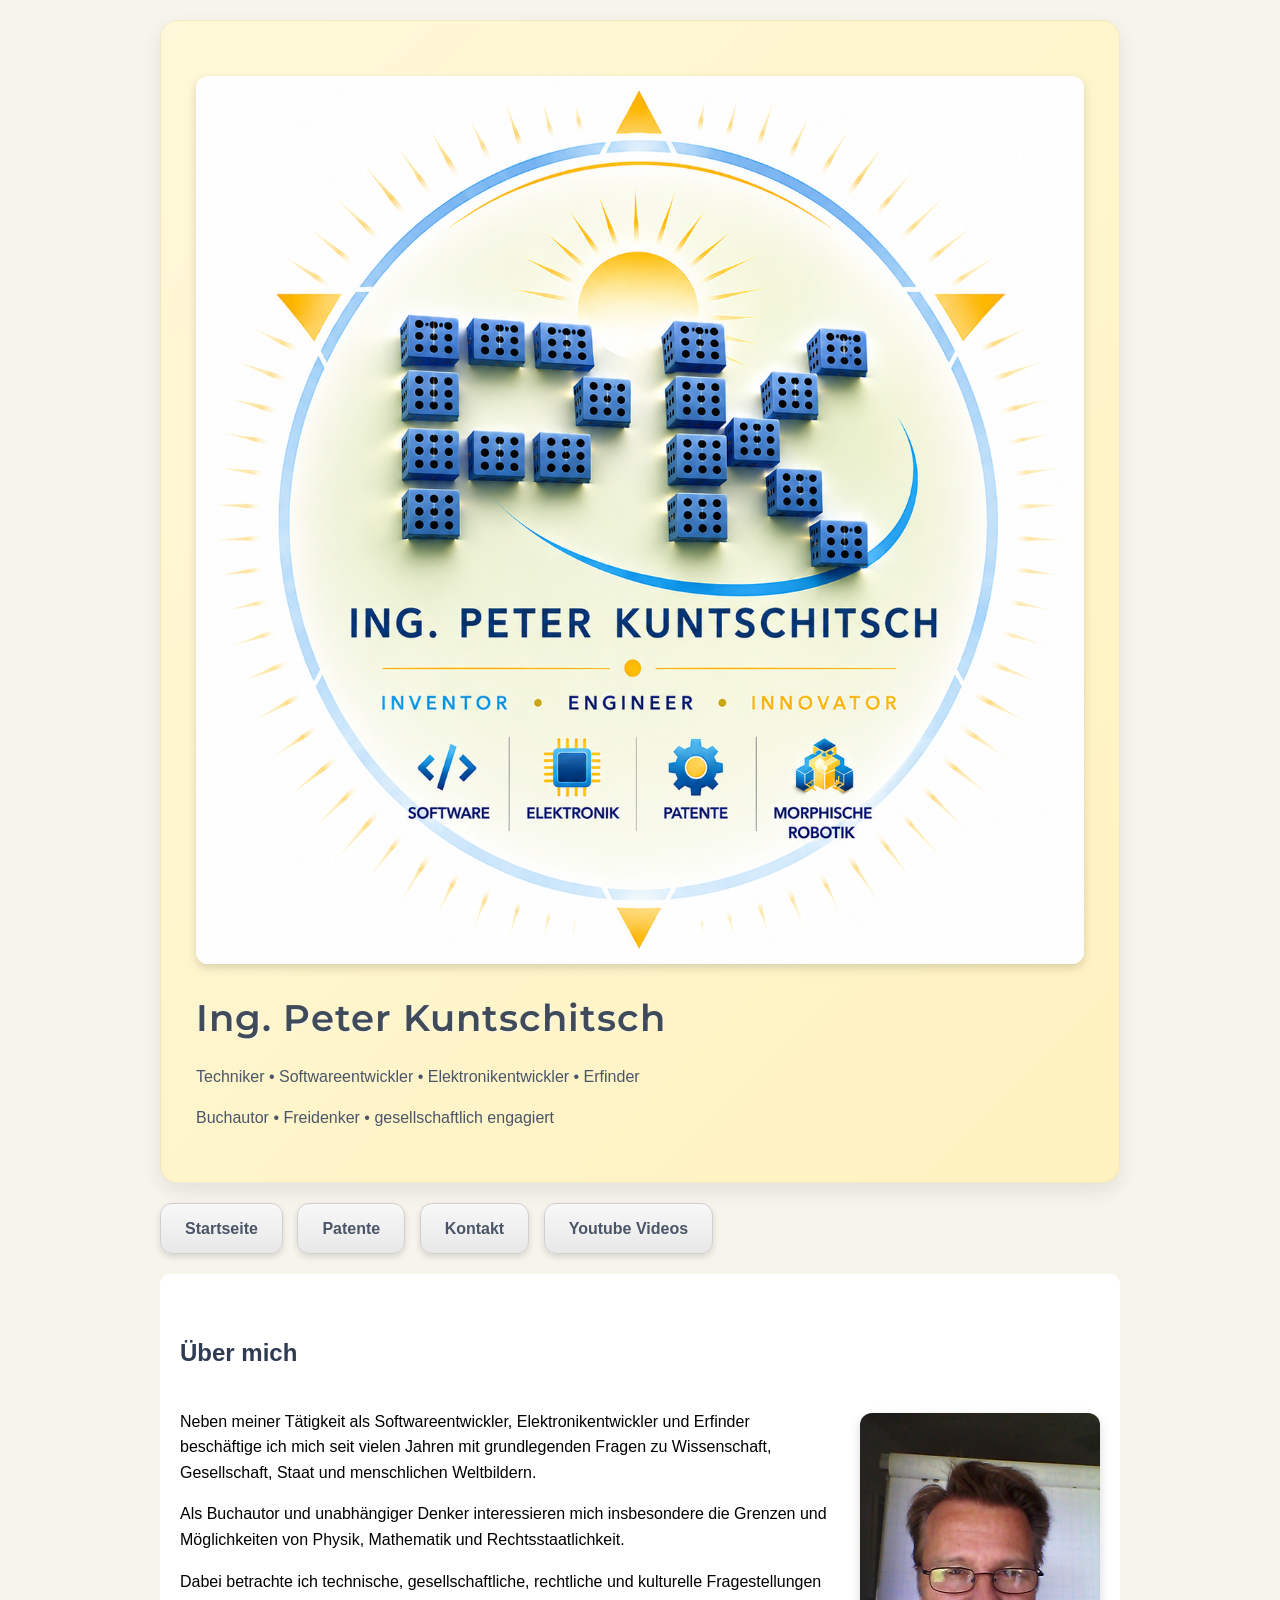
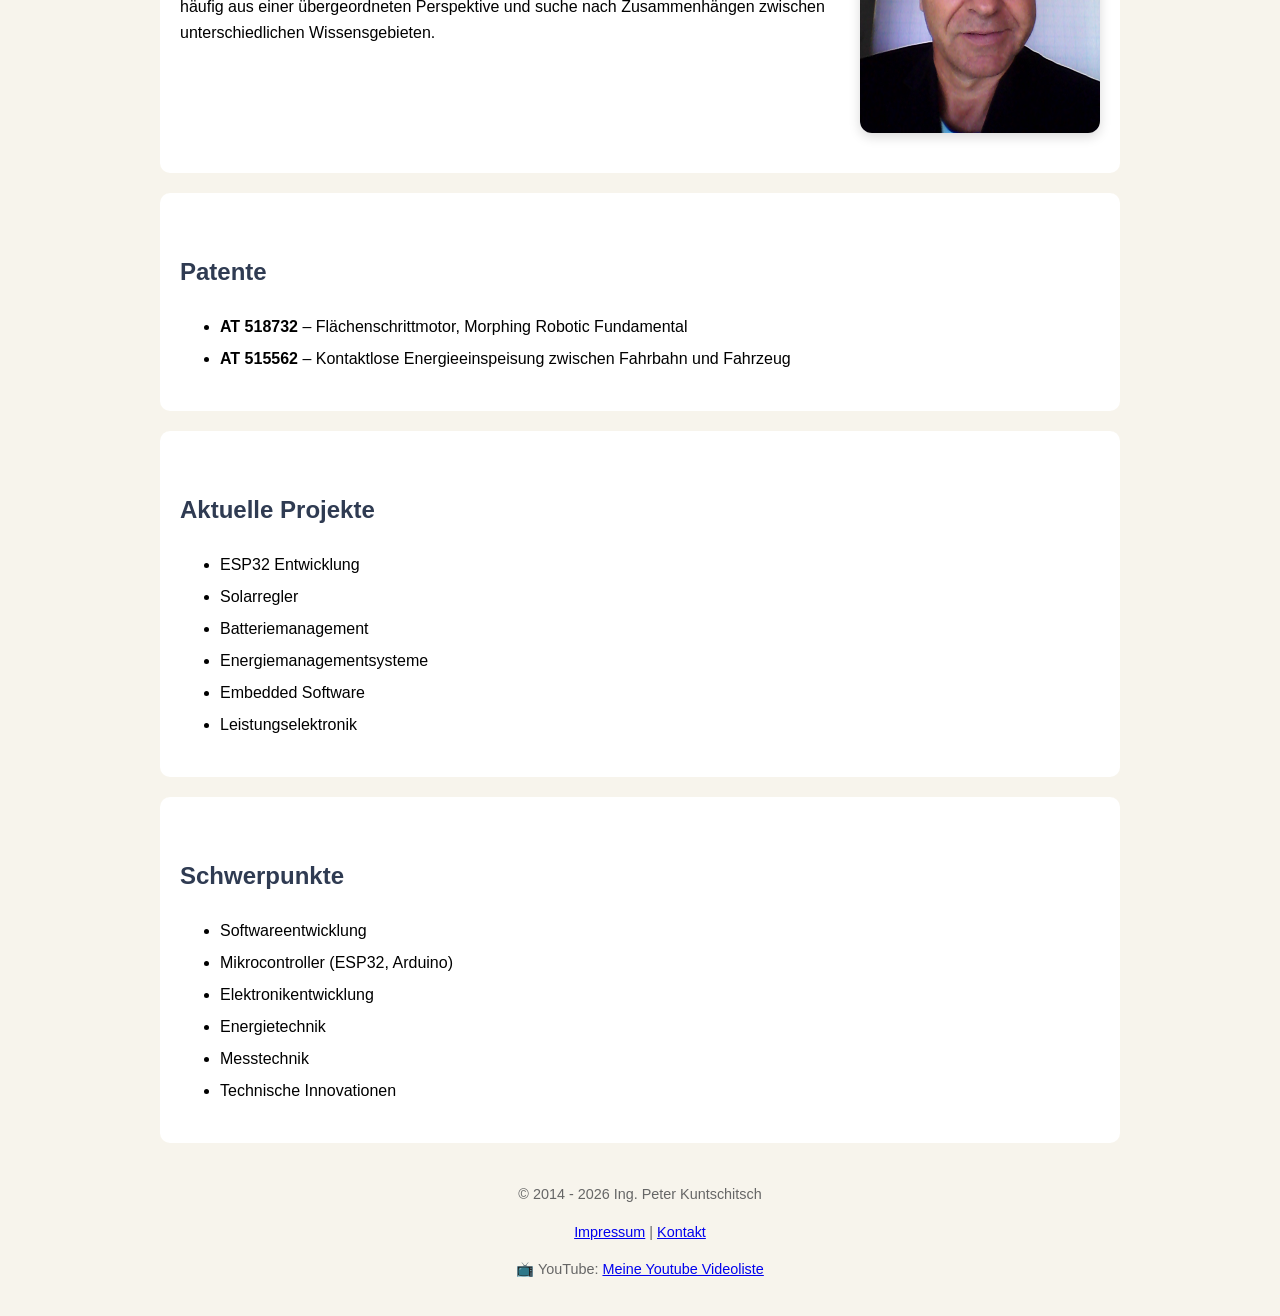
==== index.html @ 12faf29e "Update index.html" ====
<!DOCTYPE html>
<html lang="de">

<head>
    <meta charset="UTF-8">
    <meta name="viewport" content="width=device-width, initial-scale=1.0">

    <title>Ing. Peter Kuntschitsch | Softwareentwickler, Elektronikentwickler und Erfinder</title>

    <meta name="description"
          content="Ing. Peter Kuntschitsch - Softwareentwickler, Elektronikentwickler und Erfinder. Informationen zu Patenten, Projekten und technischen Entwicklungen.">

    <meta name="keywords"
          content="Peter Kuntschitsch, Ing. Peter Kuntschitsch, Softwareentwickler, Elektronikentwickler, Erfinder, Patent, Flächenschrittmotor, kontaktlose Energieeinspeisung, ESP32, Solarregler">

    <meta name="author"
          content="Ing. Peter Kuntschitsch">
    
    <meta name="robots" 
          content="index,follow">
    
    <link rel="preconnect" href="https://fonts.googleapis.com">
    <link rel="preconnect" href="https://fonts.gstatic.com" crossorigin>

    <link href="https://fonts.googleapis.com/css2?family=Montserrat:wght@400;700;900&display=swap" rel="stylesheet">    
    
   <link rel="stylesheet" href="style.css">
</head>


    
<body>

<header class="heroHeader">

    <div class="heroLogo">

        <img
            src="bilder/Logo_PK_Inventor.png"
            alt="PK Inventor Logo">

    </div>

    <div class="heroText">

        <h1>Ing. Peter Kuntschitsch</h1>

        <p class="heroLine1">
            Techniker • Softwareentwickler • Elektronikentwickler • Erfinder
        </p>

        <p class="heroLine2">
            Buchautor • Freidenker • gesellschaftlich engagiert
        </p>

    </div>

</header>

<nav>

    <a class="navButton"
       href="index.html">
       Startseite
    </a>

    <a class="navButton"
       href="patente.html">
       Patente
    </a>

    <a class="navButton"
       href="kontakt.html">
       Kontakt
    </a>

    <a class="navButton"
       href="videos.html">
       Youtube Videos
    </a>

</nav>

<section>

    <h2>Über mich</h2>

    <div class="about-container">

        <div class="about-text">

            <p>
                Neben meiner Tätigkeit als Softwareentwickler,
                Elektronikentwickler und Erfinder beschäftige ich mich
                seit vielen Jahren mit grundlegenden Fragen zu
                Wissenschaft, Gesellschaft, Staat und menschlichen
                Weltbildern.
            </p>

            <p>
                Als Buchautor und unabhängiger Denker interessieren mich
                insbesondere die Grenzen und Möglichkeiten von
                Physik, Mathematik und Rechtsstaatlichkeit.
            </p>

            <p>
                Dabei betrachte ich technische, gesellschaftliche,
                rechtliche und kulturelle Fragestellungen häufig aus
                einer übergeordneten Perspektive und suche nach
                Zusammenhängen zwischen unterschiedlichen
                Wissensgebieten.
            </p>

        </div>

        <div class="about-image">

            <img
                src="bilder/Peter_Kuntschitsch.png"
                alt="Ing. Peter Kuntschitsch">

        </div>

    </div>

</section>

    <section>

        <h2>Patente</h2>

        <ul>
            <li><strong>AT 518732</strong> – Flächenschrittmotor, Morphing Robotic Fundamental</li>
            <li><strong>AT 515562</strong> – Kontaktlose Energieeinspeisung zwischen Fahrbahn und Fahrzeug</li>
        </ul>

    </section>

    <section>

        <h2>Aktuelle Projekte</h2>

        <ul>
            <li>ESP32 Entwicklung</li>
            <li>Solarregler</li>
            <li>Batteriemanagement</li>
            <li>Energiemanagementsysteme</li>
            <li>Embedded Software</li>
            <li>Leistungselektronik</li>
        </ul>

    </section>

    <section>

        <h2>Schwerpunkte</h2>

        <ul>
            <li>Softwareentwicklung</li>
            <li>Mikrocontroller (ESP32, Arduino)</li>
            <li>Elektronikentwicklung</li>
            <li>Energietechnik</li>
            <li>Messtechnik</li>
            <li>Technische Innovationen</li>
        </ul>

    </section>

<footer>

    <p>
        © 2014 - 2026 Ing. Peter Kuntschitsch
    </p>

<p class="footer-links">
    <a href="impressum.html">Impressum</a> |
    <a href="kontakt.html">Kontakt</a>
</p>

<p>
📺 YouTube:
<a href="https://www.youtube.com/playlist?list=PLZqhqsrS_0SewNwigl5tVF8WzvyU1HidP"
   target="_blank">
   Meine Youtube Videoliste
</a>
</p>

</footer>

</body>

</html>
---- style.css ----
*
{
    box-sizing: border-box;
}

body
{
    font-family: Arial, Helvetica, sans-serif;

    width: 100%;
    max-width: 1400px;

    margin: 0 auto;
    padding: 20px;

    line-height: 1.6;

    background-color: #F7F4EC;

    box-sizing: border-box;
}

header
{
    background:
        linear-gradient(
            135deg,
            #FFF8D8,
            #FFF2C0
        );

    color: #4A5568;

    padding: 35px;

    border-radius: 18px;

    border: 1px solid rgba(0,0,0,0.05);

    box-shadow:
        0px 8px 20px rgba(0,0,0,0.08);
}

header h1
{
    font-family: 'Montserrat', sans-serif;

    font-size: 2.3em;

    font-weight: 600;

    letter-spacing: 1px;

    margin-bottom: 8px;

    color: #3F4A5A;

    text-shadow:
        1px 1px 2px rgba(255,255,255,0.7);
}

.headerSubline
{
    margin-top: 8px;

    font-size: 0.95em;

    color: #6B7280;

    letter-spacing: 1px;
}

h2
{
    color: #2F3B52;
    margin-top: 40px;
}

img
{
    max-width: 100%;
    height: auto;

    display: block;
    margin: 20px auto;

    border-radius: 12px;

    box-shadow:
        0 4px 10px rgba(0,0,0,0.15);
}

body
{
    font-family: Arial, Helvetica, sans-serif;

    max-width: 1000px;
    width: 95%;

    margin: 0 auto;
}


section
{
    background-color: white;

    width: 100%;
    max-width: 100%;

    padding: 20px;
    margin-top: 20px;

    border-radius: 10px;

    box-sizing: border-box;
}

ul
{
    line-height: 2;
}

nav
{
    margin-top: 20px;
    margin-bottom: 20px;
}

.navButton
{
    display: inline-block;

    padding: 12px 24px;

    margin-right: 10px;

    text-decoration: none;

    color: #4A5568;

    font-weight: 600;

    background: linear-gradient(
        #F8F8F8,
        #E8E8E8
    );

    border: 1px solid #CFCFCF;

    border-radius: 12px;

    box-shadow:
        0px 3px 6px rgba(0,0,0,0.12);

    transition: all 0.15s ease;
}

.navButton:hover
{
    background:
        linear-gradient(
            #FFFFFF,
            #ECECEC
        );
}

.navButton:active
{
    transform: translateY(2px);

    box-shadow:
        0px 1px 3px rgba(0,0,0,0.12);
}

.subtitle
{
    font-size: 1.1em;

    letter-spacing: 3px;

    text-transform: uppercase;

    color: #607080;

    font-weight: bold;
}

.inventorLine
{
    margin-top: 8px;

    font-size: 1em;

    color: #6B7280;

    font-weight: 500;

    letter-spacing: 1px;
}

footer
{
    margin-top: 40px;

    text-align: center;

    color: #666;

    font-size: 0.9em;
}

.footerLinks
{
    margin-top: 10px;
}

.footerLinks a
{
    color: #6B7280;

    text-decoration: none;

    font-size: 0.9em;
}

.footerLinks a:hover
{
    text-decoration: underline;
}

.video-container
{
    position: relative;
    width: 100%;
    margin: 30px 0;
}

.video-container iframe
{
    width: 100%;
    aspect-ratio: 16 / 9;

    border: none;
    border-radius: 12px;

    box-shadow:
        0px 4px 15px rgba(0,0,0,0.15);
}

.patentbild
{
    display: block;

    width: 100%;
    max-width: 100%;

    height: auto;

    margin: 20px auto;

    border-radius: 12px;

    box-shadow:
        0 4px 12px rgba(0,0,0,0.15);
}

.vision-box
{
    background: linear-gradient(
        135deg,
        #eef2ff,
        #f8f5ff
    );

    border-left: 6px solid #6b7fd7;

    padding: 25px;

    margin-top: 30px;

    border-radius: 12px;

    box-shadow: 0 3px 10px rgba(0,0,0,0.08);
}

.vision-box h3
{
    color: #4a5bb8;
    margin-top: 0;
}

.vision-box p
{
    margin-bottom: 15px;
}

.about-container
{
    display: flex;
    gap: 30px;
    align-items: flex-start;
}

.about-text
{
    flex: 1;
}

.about-image
{
    flex: 0 0 240px;
}

.about-image img
{
    width: 100%;
    border-radius: 12px;
    box-shadow: 0 4px 12px rgba(0,0,0,0.15);
}

@media (max-width: 768px)
{
    .about-container
    {
        flex-direction: column;
    }

    .about-image
    {
        flex: none;
        max-width: 280px;
        margin: 0 auto;
    }
}

.vision-box em
{
    color: #555;
}

input,
textarea
{
    width: 100%;
    padding: 12px;
    border: 1px solid #cccccc;
    border-radius: 8px;
    font-size: 1rem;
    box-sizing: border-box;
}

textarea
{
    resize: vertical;
    min-height: 180px;
}
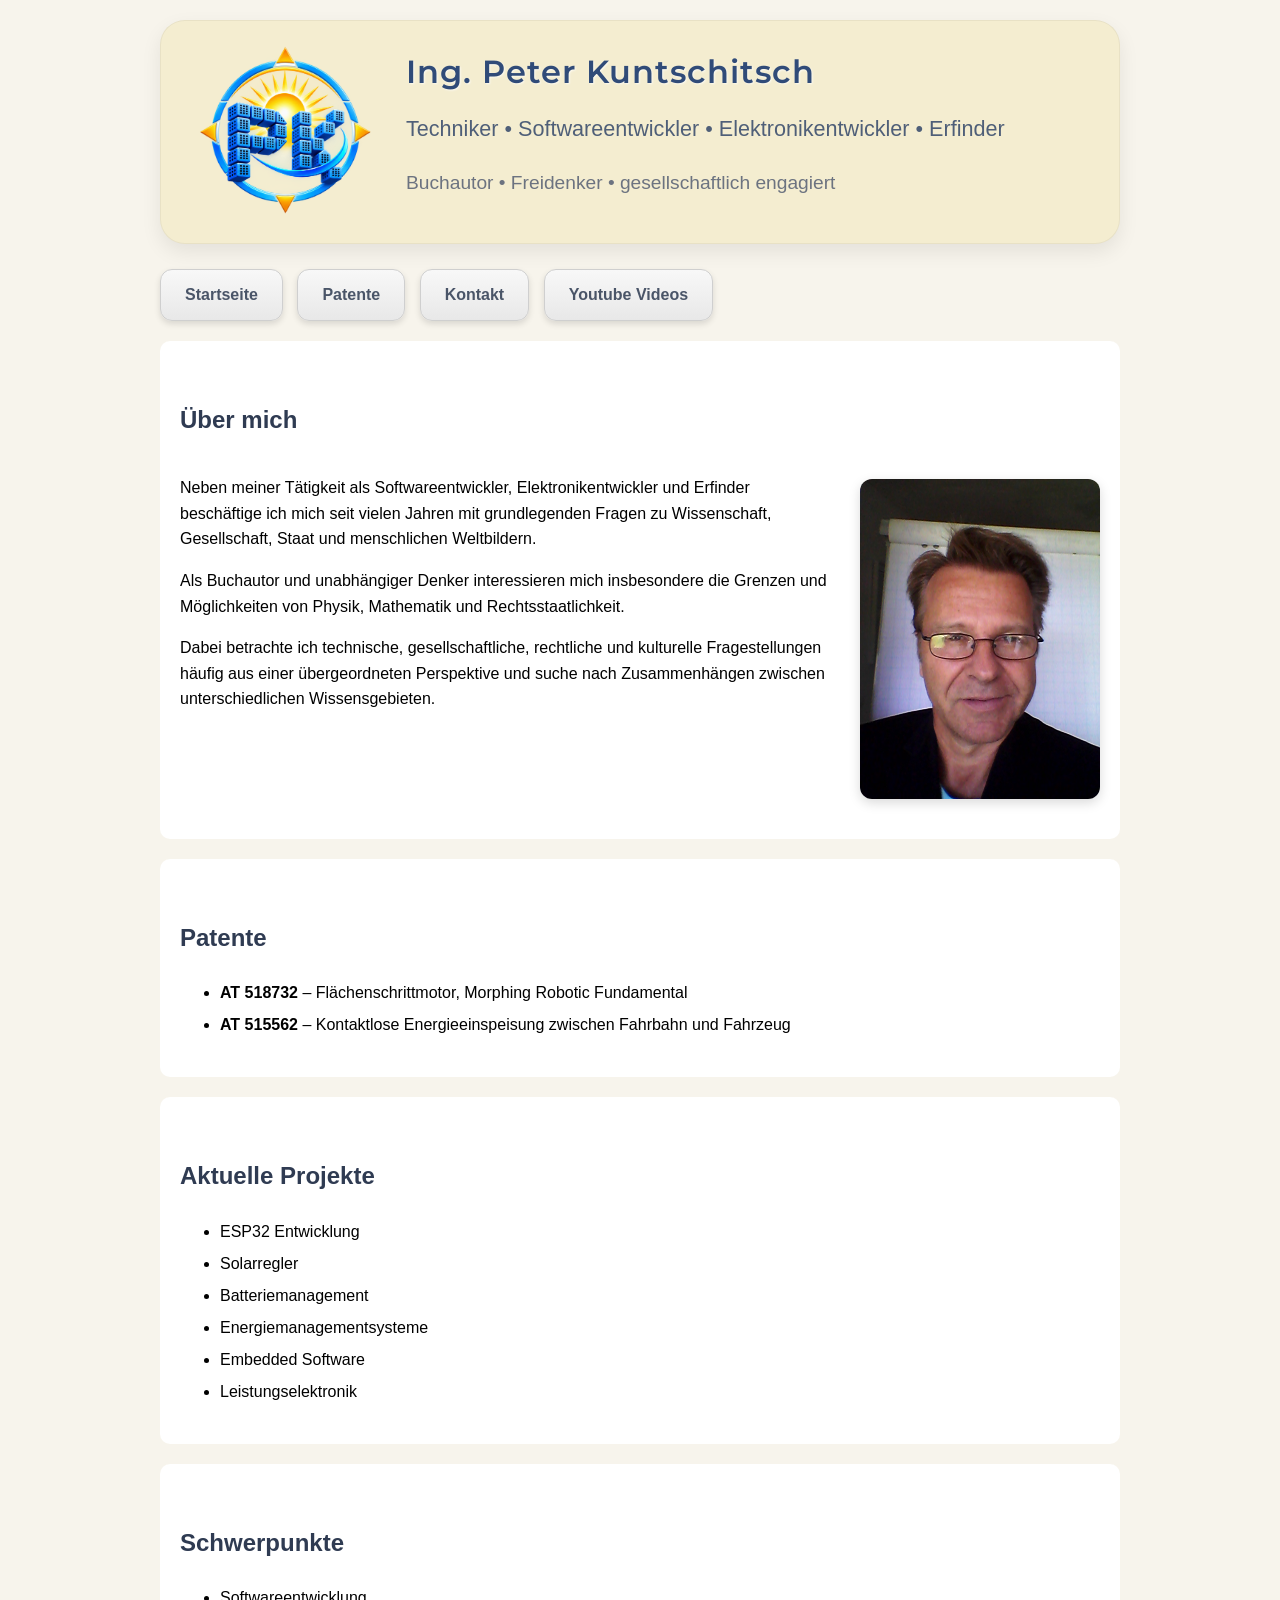
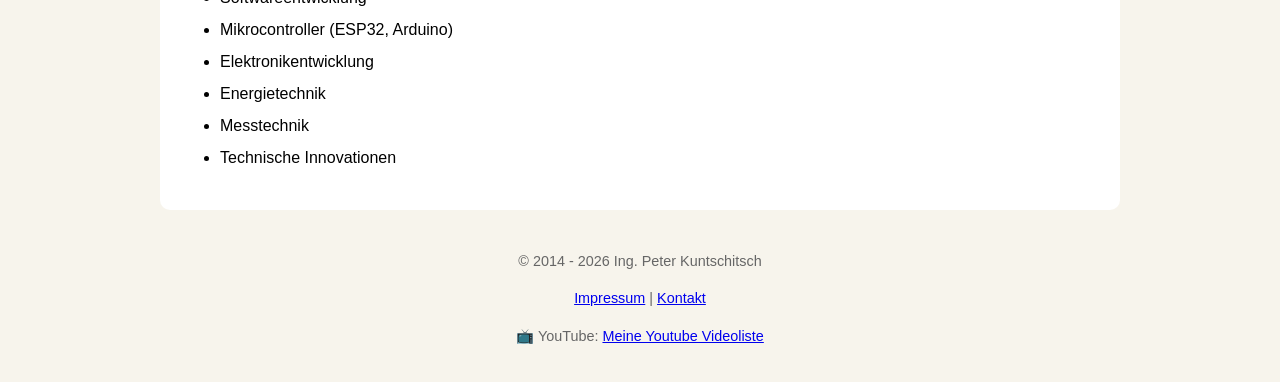
==== commit 008a2bbb: "Update index.html" ====
--- a/index.html
+++ b/index.html
@@ -5,7 +5,7 @@
     <meta charset="UTF-8">
     <meta name="viewport" content="width=device-width, initial-scale=1.0">
 
-    <title>Ing. Peter Kuntschitsch | Softwareentwickler, Elektronikentwickler und Erfinder</title>
+    <title>Softwareentwickler, Elektronikentwickler und Erfinder | Ing. Peter Kuntschitsch</title>
 
     <meta name="description"
           content="Ing. Peter Kuntschitsch - Softwareentwickler, Elektronikentwickler und Erfinder. Informationen zu Patenten, Projekten und technischen Entwicklungen.">
--- a/style.css
+++ b/style.css
@@ -45,7 +45,7 @@
 {
     font-family: 'Montserrat', sans-serif;
 
-    font-size: 2.3em;
+    font-size: 1.6em;
 
     font-weight: 600;
 
@@ -319,21 +319,6 @@
     box-shadow: 0 4px 12px rgba(0,0,0,0.15);
 }
 
-@media (max-width: 768px)
-{
-    .about-container
-    {
-        flex-direction: column;
-    }
-
-    .about-image
-    {
-        flex: none;
-        max-width: 280px;
-        margin: 0 auto;
-    }
-}
-
 .vision-box em
 {
     color: #555;
@@ -355,3 +340,93 @@
     resize: vertical;
     min-height: 180px;
 }
+
+.heroHeader
+{
+    display: flex;
+    align-items: center;
+    gap: 30px;
+
+    padding: 25px 35px;
+
+    background: #f4edd0;
+
+    border-radius: 25px;
+
+    margin-bottom: 25px;
+}
+
+.heroLogo img
+{
+    width: 180px;
+    max-width: 180px;
+    height: auto;
+
+    display: block;
+
+    margin: 0;
+    border-radius: 0;
+    box-shadow: none;
+    background: transparent;
+}
+
+.heroText
+{
+    flex: 1;
+}
+
+.heroText h1
+{
+    margin: 0;
+
+    font-size: 2rem;
+
+    color: #304b78;
+}
+
+.heroLine1
+{
+    margin-top: 15px;
+
+    font-size: 1.35rem;
+
+    color: #4f5f78;
+}
+
+.heroLine2
+{
+    margin-top: 12px;
+
+    font-size: 1.2rem;
+
+    color: #6c7380;
+}
+
+@media (max-width: 800px)
+{
+    .heroHeader
+    {
+        flex-direction: column;
+        text-align: center;
+    }
+
+    .heroLogo img
+    {
+        width: 130px;
+    }
+
+    .heroText h1
+    {
+        font-size: 2rem;
+    }
+
+    .heroLine1
+    {
+        font-size: 1rem;
+    }
+
+    .heroLine2
+    {
+        font-size: 0.95rem;
+    }
+}
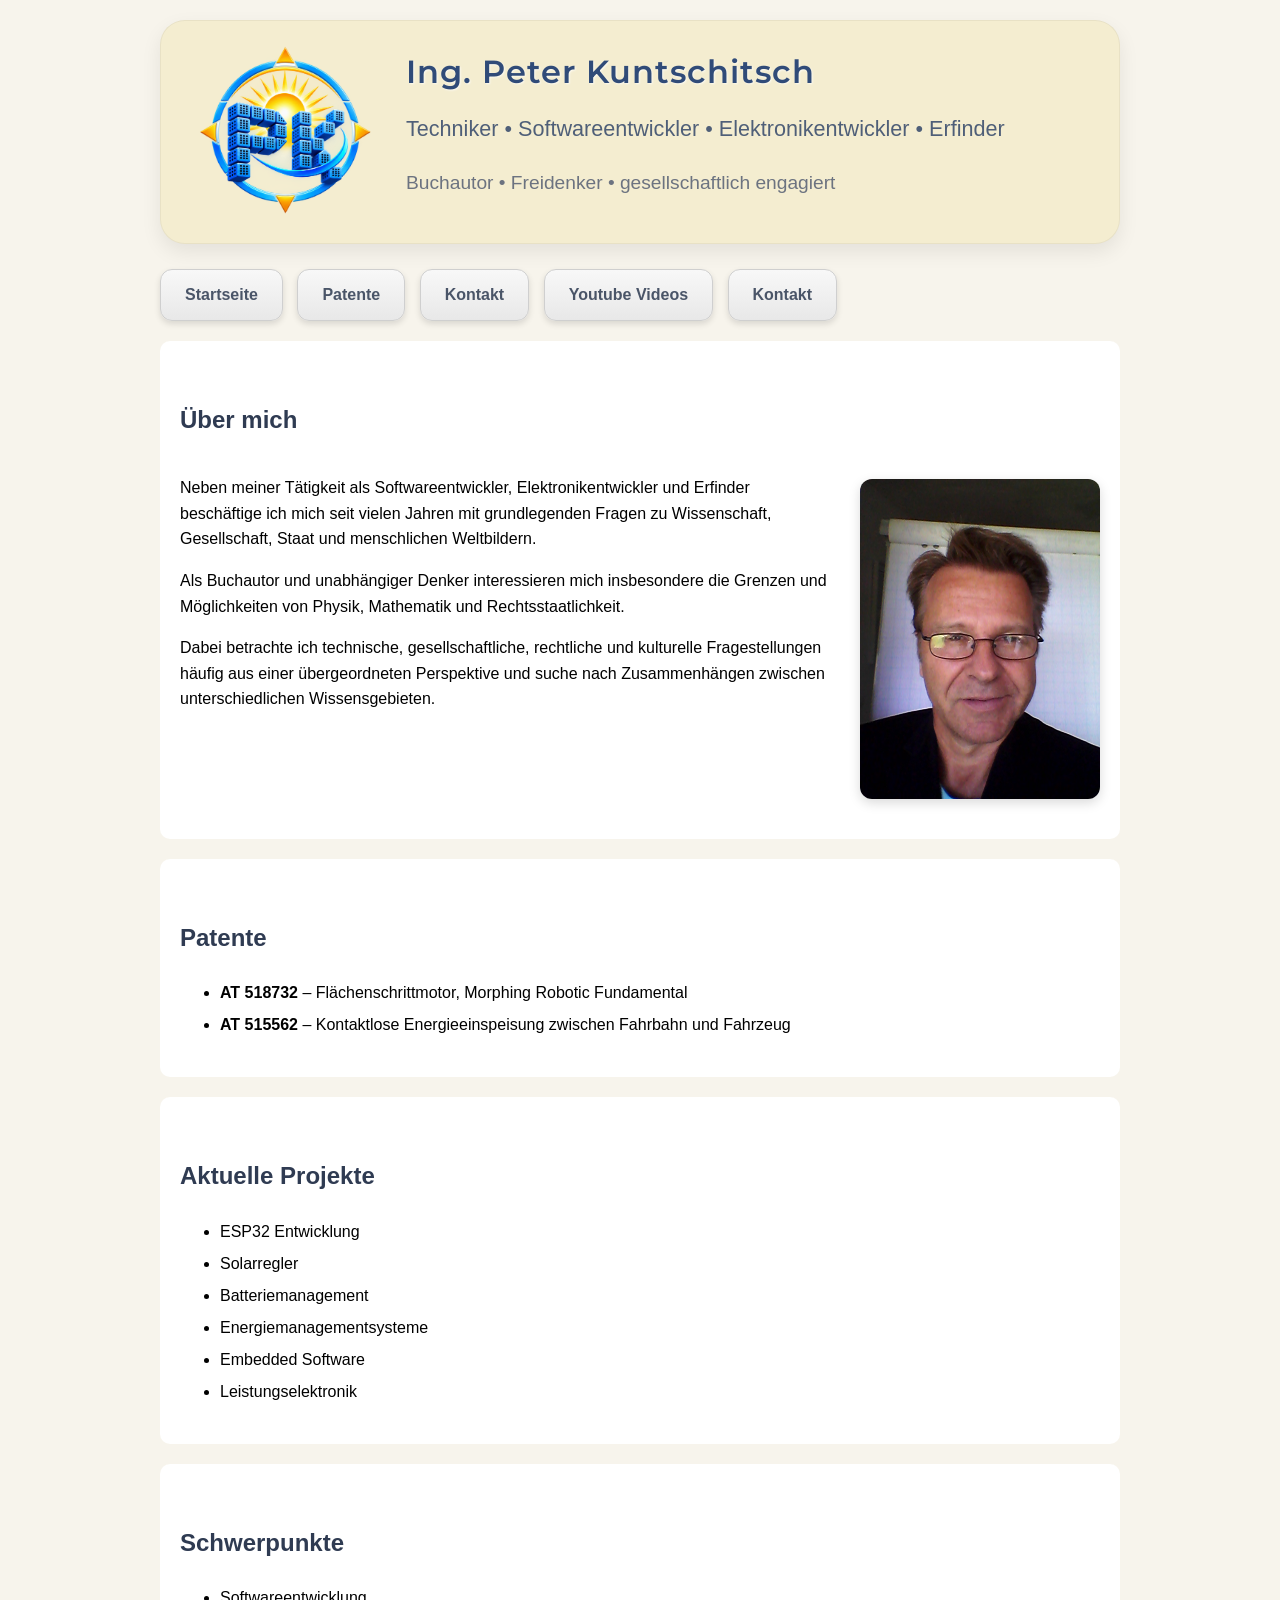
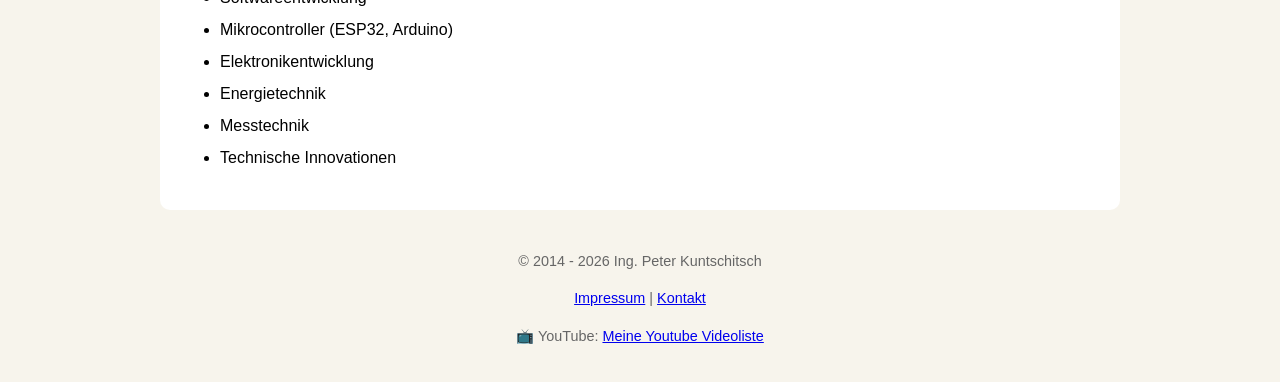
==== commit a270ae02: "Update index.html" ====
--- a/index.html
+++ b/index.html
@@ -77,6 +77,11 @@
     <a class="navButton"
        href="videos.html">
        Youtube Videos
+    </a>
+    
+    <a class="navButton"
+       href="kontakt.html">
+       Kontakt
     </a>
 
 </nav>
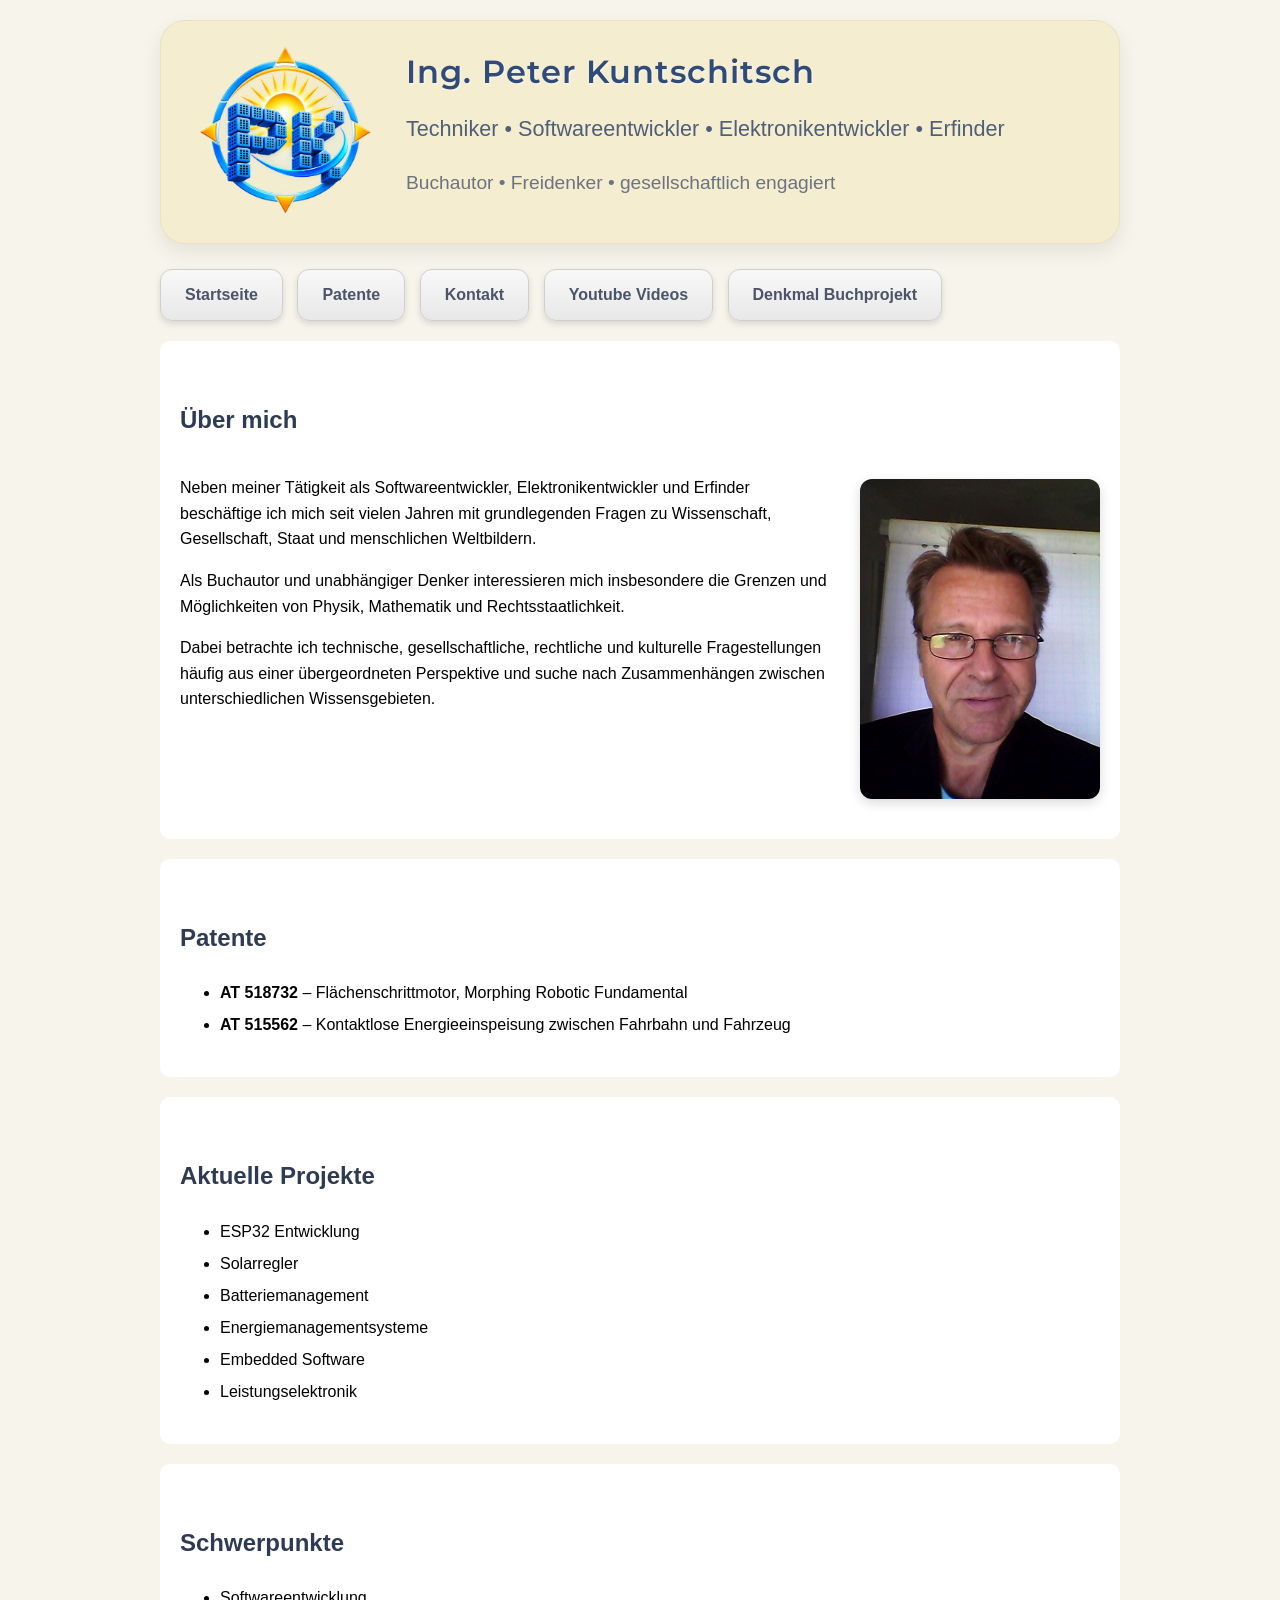
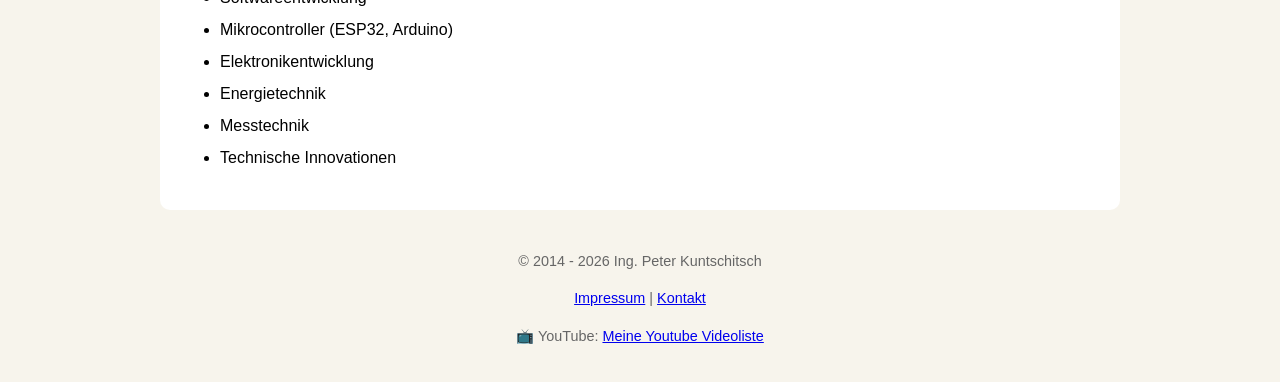
==== commit cf6f34ed: "Update index.html" ====
--- a/index.html
+++ b/index.html
@@ -81,7 +81,7 @@
     
     <a class="navButton"
        href="kontakt.html">
-       Kontakt
+       Denkmal Buchprojekt
     </a>
 
 </nav>
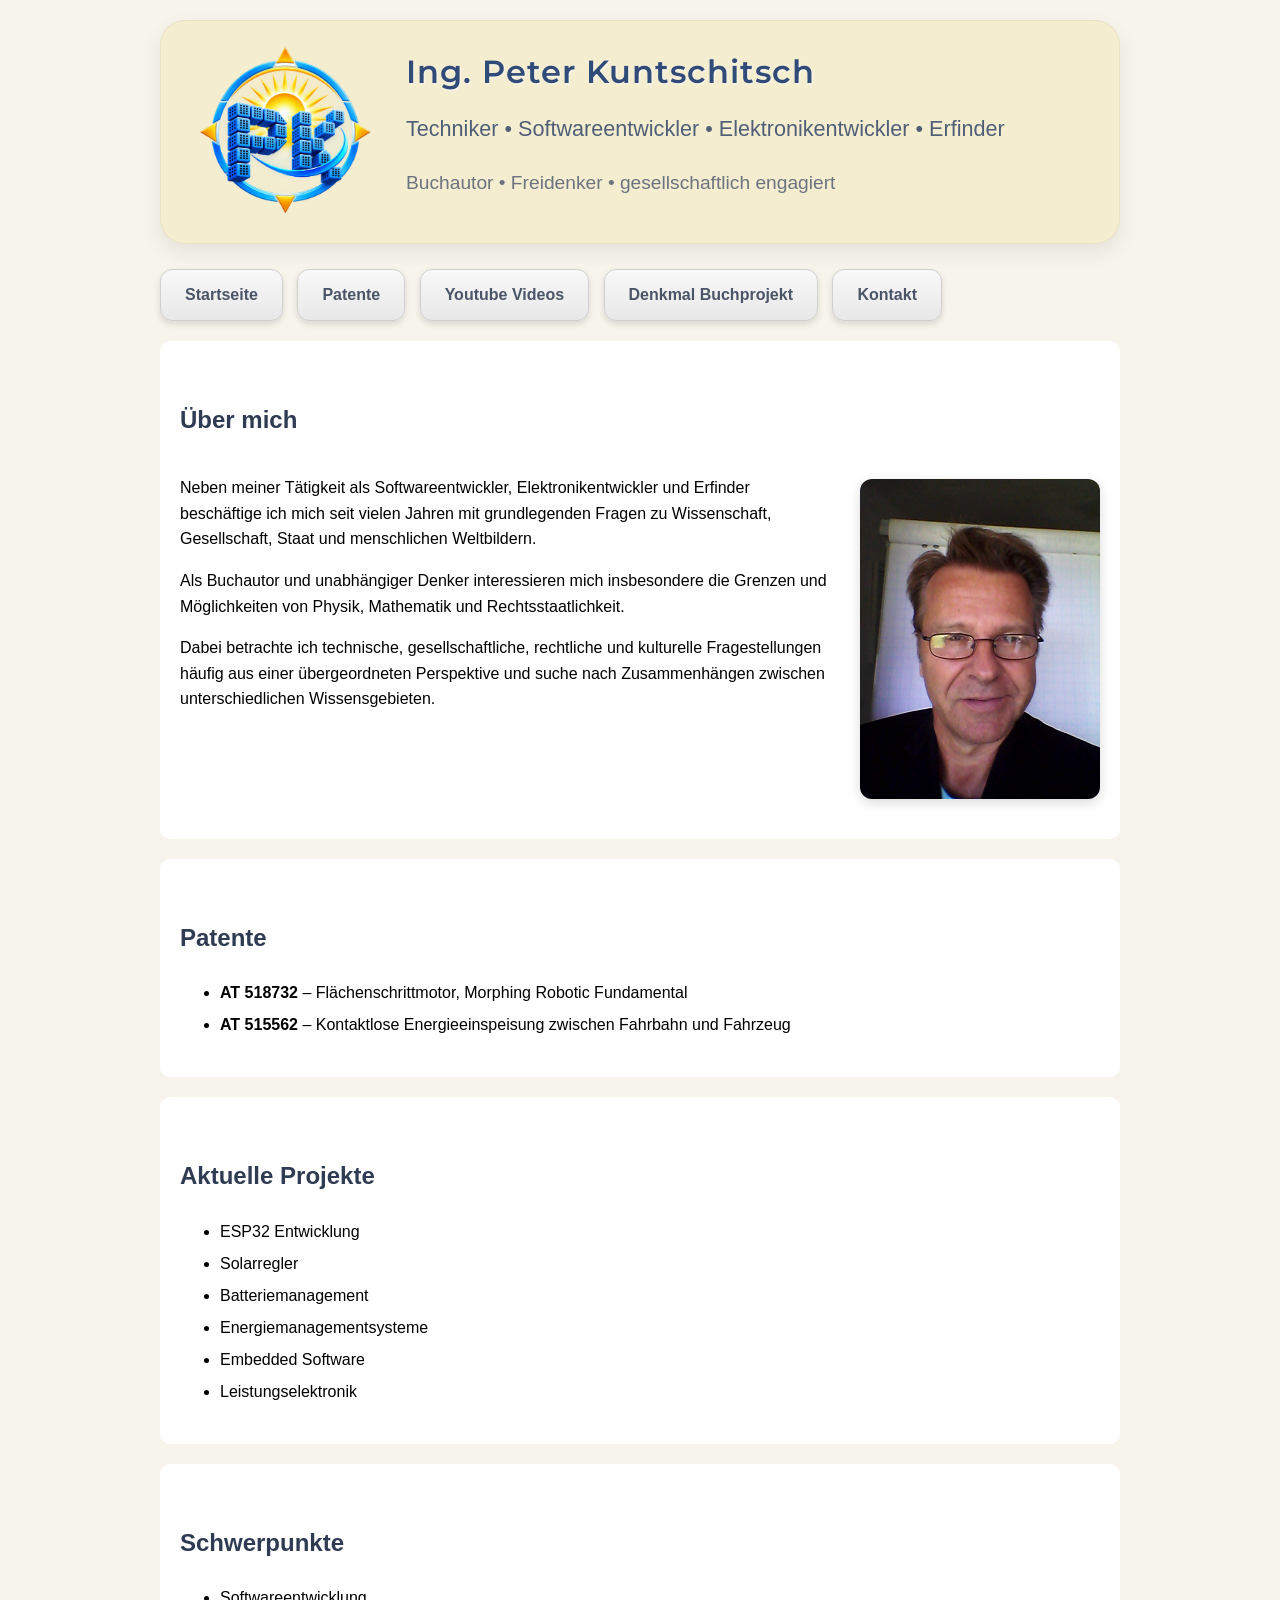
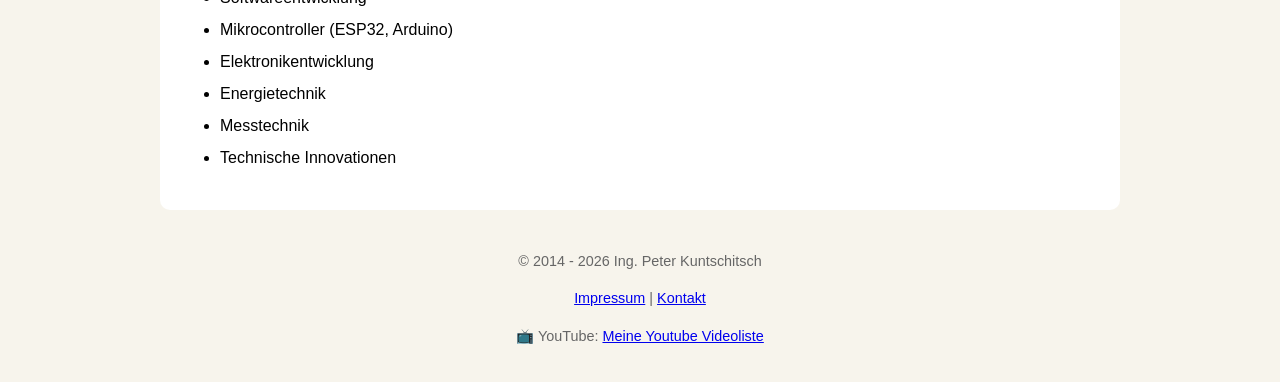
==== commit b7c013c9: "Update index.html" ====
--- a/index.html
+++ b/index.html
@@ -70,18 +70,18 @@
     </a>
 
     <a class="navButton"
-       href="kontakt.html">
-       Kontakt
-    </a>
-
-    <a class="navButton"
        href="videos.html">
        Youtube Videos
     </a>
     
     <a class="navButton"
+       href="buch.html">
+       Denkmal Buchprojekt
+    </a>
+
+    <a class="navButton"
        href="kontakt.html">
-       Denkmal Buchprojekt
+       Kontakt
     </a>
 
 </nav>
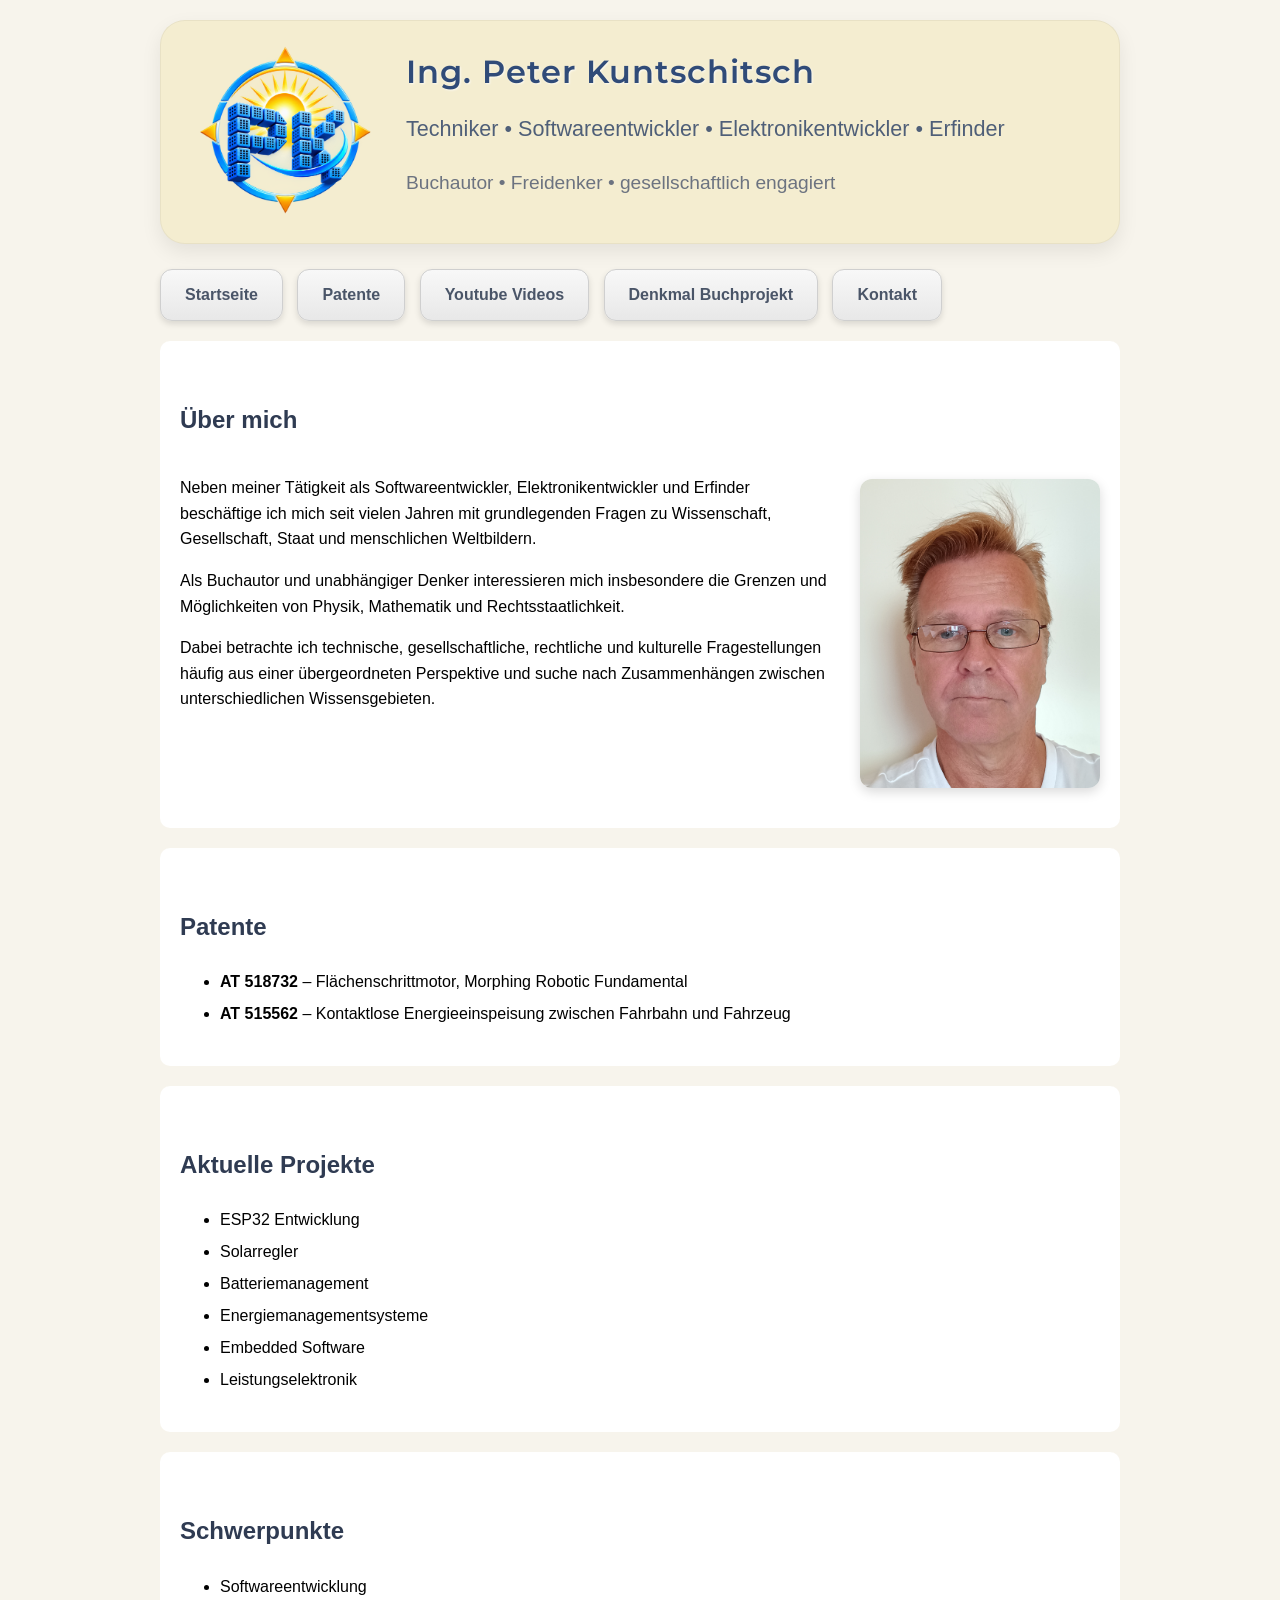
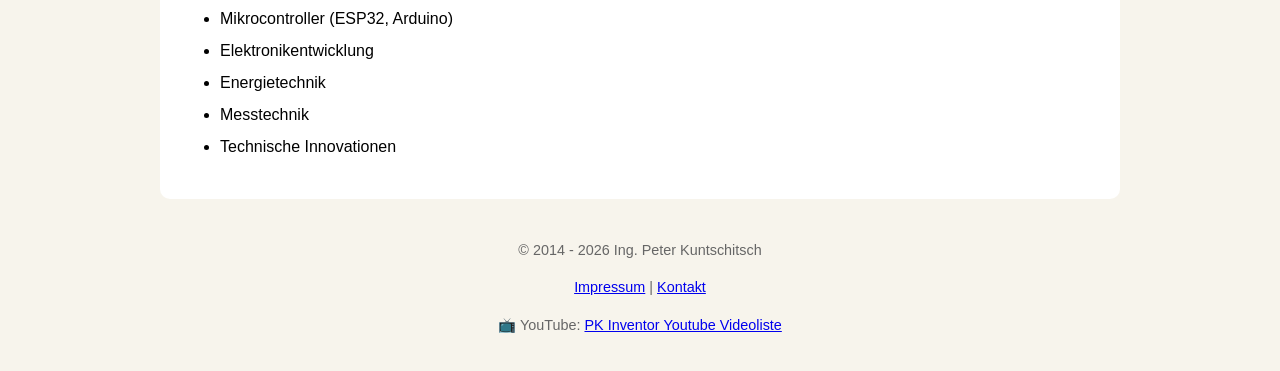
==== commit dee76540: "Update index.html" ====
--- a/index.html
+++ b/index.html
@@ -186,7 +186,7 @@
 📺 YouTube:
 <a href="https://www.youtube.com/playlist?list=PLZqhqsrS_0SewNwigl5tVF8WzvyU1HidP"
    target="_blank">
-   Meine Youtube Videoliste
+   PK Inventor Youtube Videoliste
 </a>
 </p>
 
--- a/style.css
+++ b/style.css
@@ -402,6 +402,135 @@
     color: #6c7380;
 }
 
+.bookContactSection
+{
+    text-align: center;
+    padding: 40px 20px;
+    margin: 40px 0;
+}
+
+.bookContactButton
+{
+    display: inline-block;
+
+    margin-top: 20px;
+    padding: 14px 32px;
+
+    background: #1f5fa8;
+    color: white;
+
+    text-decoration: none;
+    font-weight: 700;
+
+    border-radius: 8px;
+
+    transition: all 0.25s ease;
+}
+
+.bookContactButton:hover
+{
+    background: #15467d;
+
+    transform: translateY(-2px);
+
+    box-shadow: 0 6px 18px rgba(0,0,0,0.20);
+}
+
+.bookButton
+{
+    display: inline-flex;
+    align-items: center;
+    gap: 12px;
+
+    padding: 12px 18px;
+
+    border: 1px solid #4B6FCF;
+    border-radius: 12px;
+
+    background: #ffffff;
+
+    text-decoration: none;
+    color: #29466f;
+    font-weight: 600;
+
+    transition: all 0.25s ease;
+}
+
+.bookButton:hover
+{
+    background: #f3f7fc;
+    box-shadow: 0 4px 12px rgba(0,0,0,0.15);
+}
+
+.bookButton img
+{
+    width: 120px !important;
+    height: 120px !important;
+
+    min-width: 60px;
+    min-height: 60px;
+
+    object-fit: contain;
+}
+
+.bookOpen
+{
+    display: none;
+}
+
+.bookButton:hover .bookClosed
+{
+    display: none;
+}
+
+.bookButton:hover .bookOpen
+{
+    display: block;
+}
+
+.buchGalerie
+{
+    margin-top: 50px;
+    text-align: center;
+}
+
+.buchGalerie h2
+{
+    color: #1f3b63;
+    margin-bottom: 30px;
+}
+
+.buchGalerieContainer
+{
+    display: flex;
+    flex-direction: column;
+    align-items: center;
+    gap: 40px;
+}
+
+.buchGalerieContainer img
+{
+    width: 100%;
+    max-width: 900px;
+
+    border-radius: 12px;
+
+    box-shadow:
+        0 4px 12px rgba(0,0,0,0.15);
+
+    transition:
+        transform 0.3s ease,
+        box-shadow 0.3s ease;
+}
+
+.buchGalerieContainer img:hover
+{
+    transform: scale(1.02);
+
+    box-shadow:
+        0 8px 24px rgba(0,0,0,0.25);
+}
+
 @media (max-width: 800px)
 {
     .heroHeader
